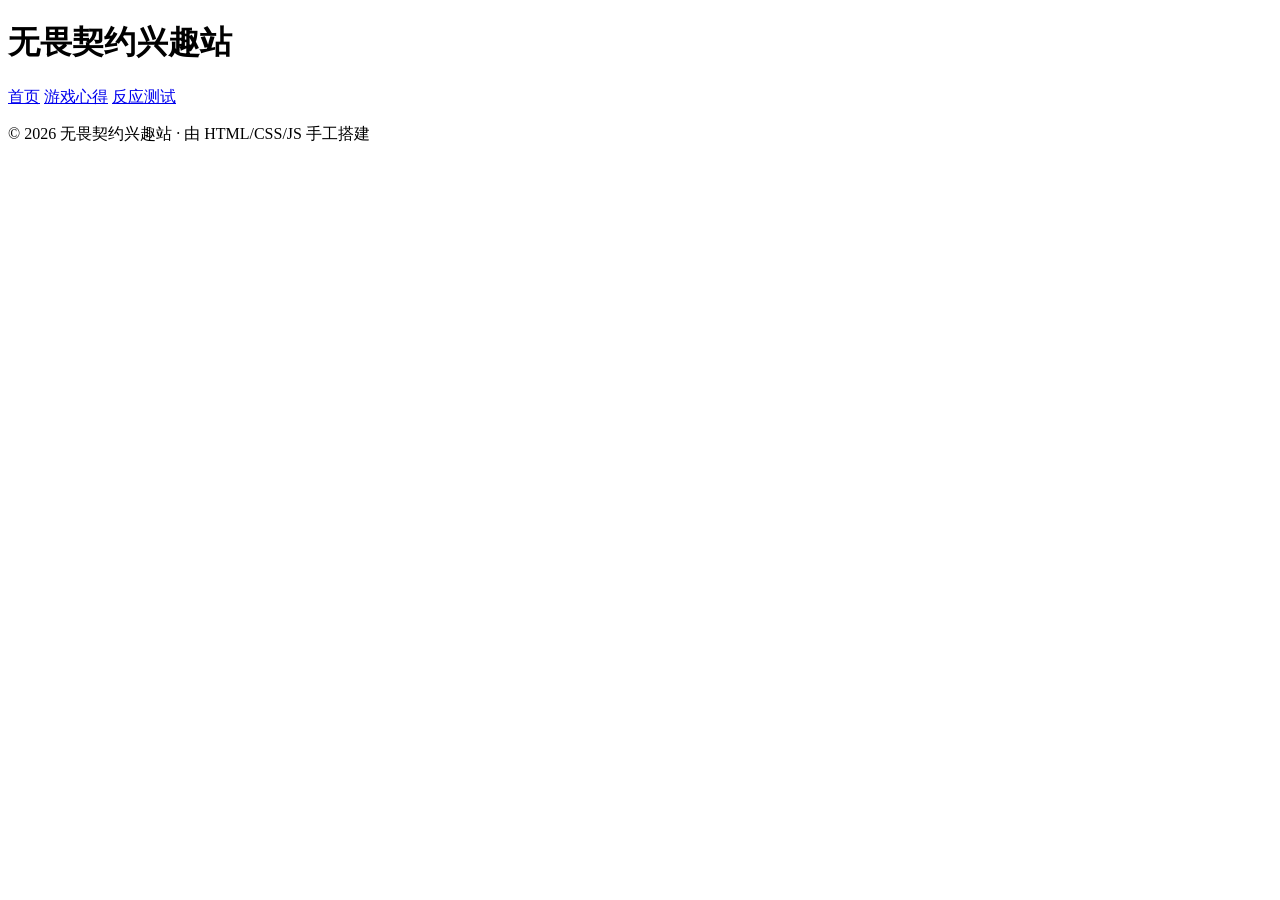
==== index.html @ 4de7615b "第四次提交：完成首页页头与导航栏" ====
<!DOCTYPE html>
<html lang="zh-CN">
<head>
  <meta charset="UTF-8">
  <meta name="viewport" content="width=device-width, initial-scale=1.0">
  <title>无畏契约兴趣站 | 首页</title>
  <link rel="stylesheet" href="style.css">
</head>
<body>

  <!-- 页头:站名 + 全站导航(三个页面保持一致) -->
  <header class="site-header">
    <h1 class="site-title">无畏契约兴趣站</h1>
    <nav class="site-nav">
      <a href="index.html">首页</a>
      <a href="games.html">游戏心得</a>
      <a href="reaction.html">反应测试</a>
    </nav>
  </header>

  <!-- 每个页面只有一个 main -->
  <main>
  </main>

  <!-- 页脚:三个页面都放 -->
  <footer class="site-footer">
    <p>© 2026 无畏契约兴趣站 · 由 HTML/CSS/JS 手工搭建</p>
  </footer>

</body>
</html>
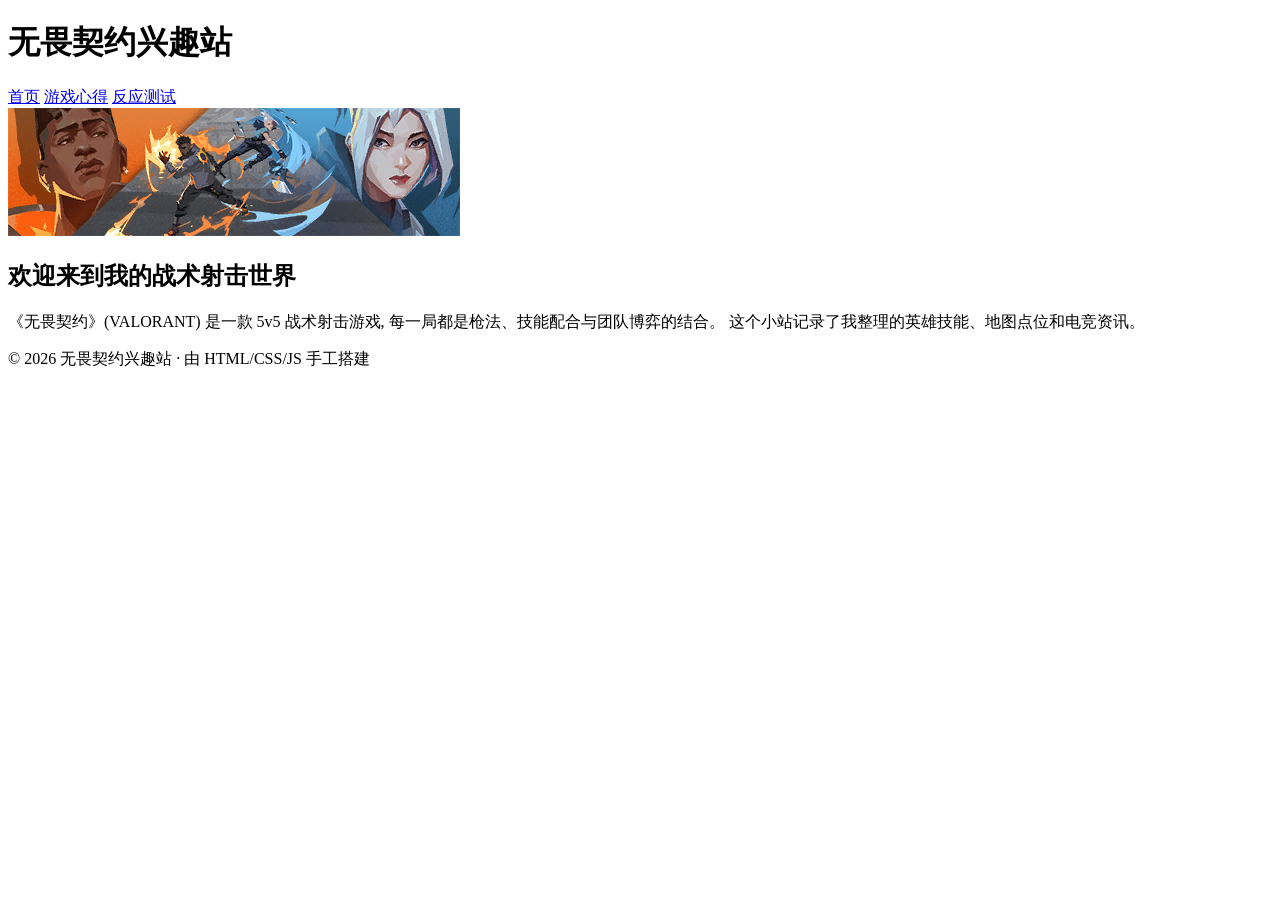
==== commit f5b23abc: "第五次提交：完成首页欢迎横幅" ====
--- a/index.html
+++ b/index.html
@@ -20,6 +20,18 @@
 
   <!-- 每个页面只有一个 main -->
   <main>
+
+    <!-- 第 1 节:欢迎横幅 -->
+    <section class="hero">
+      <img class="hero-img" src="images/card-jett.png" alt="无畏契约捷风主题玩家卡片">
+      <h2>欢迎来到我的战术射击世界</h2>
+      <p>
+        《无畏契约》(VALORANT) 是一款 5v5 战术射击游戏,
+        每一局都是枪法、技能配合与团队博弈的结合。
+        这个小站记录了我整理的英雄技能、地图点位和电竞资讯。
+      </p>
+    </section>
+
   </main>
 
   <!-- 页脚:三个页面都放 -->
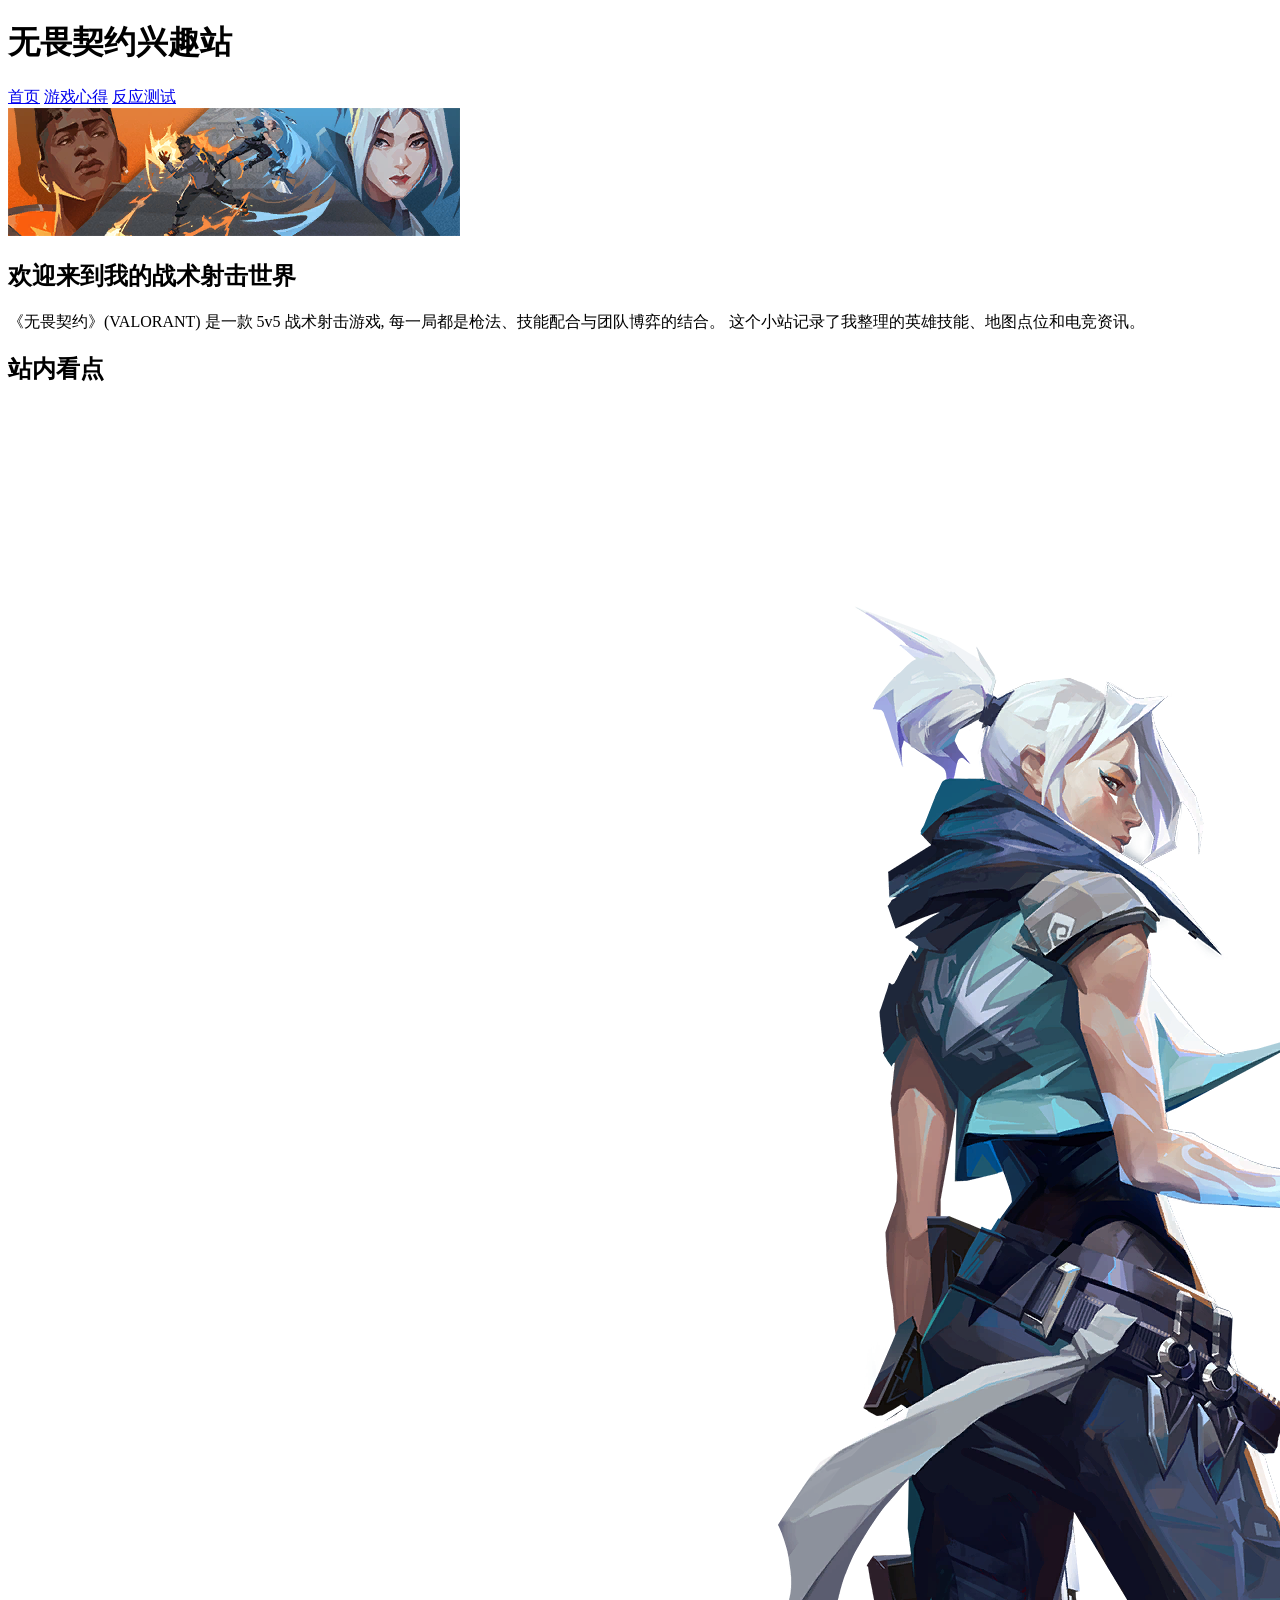
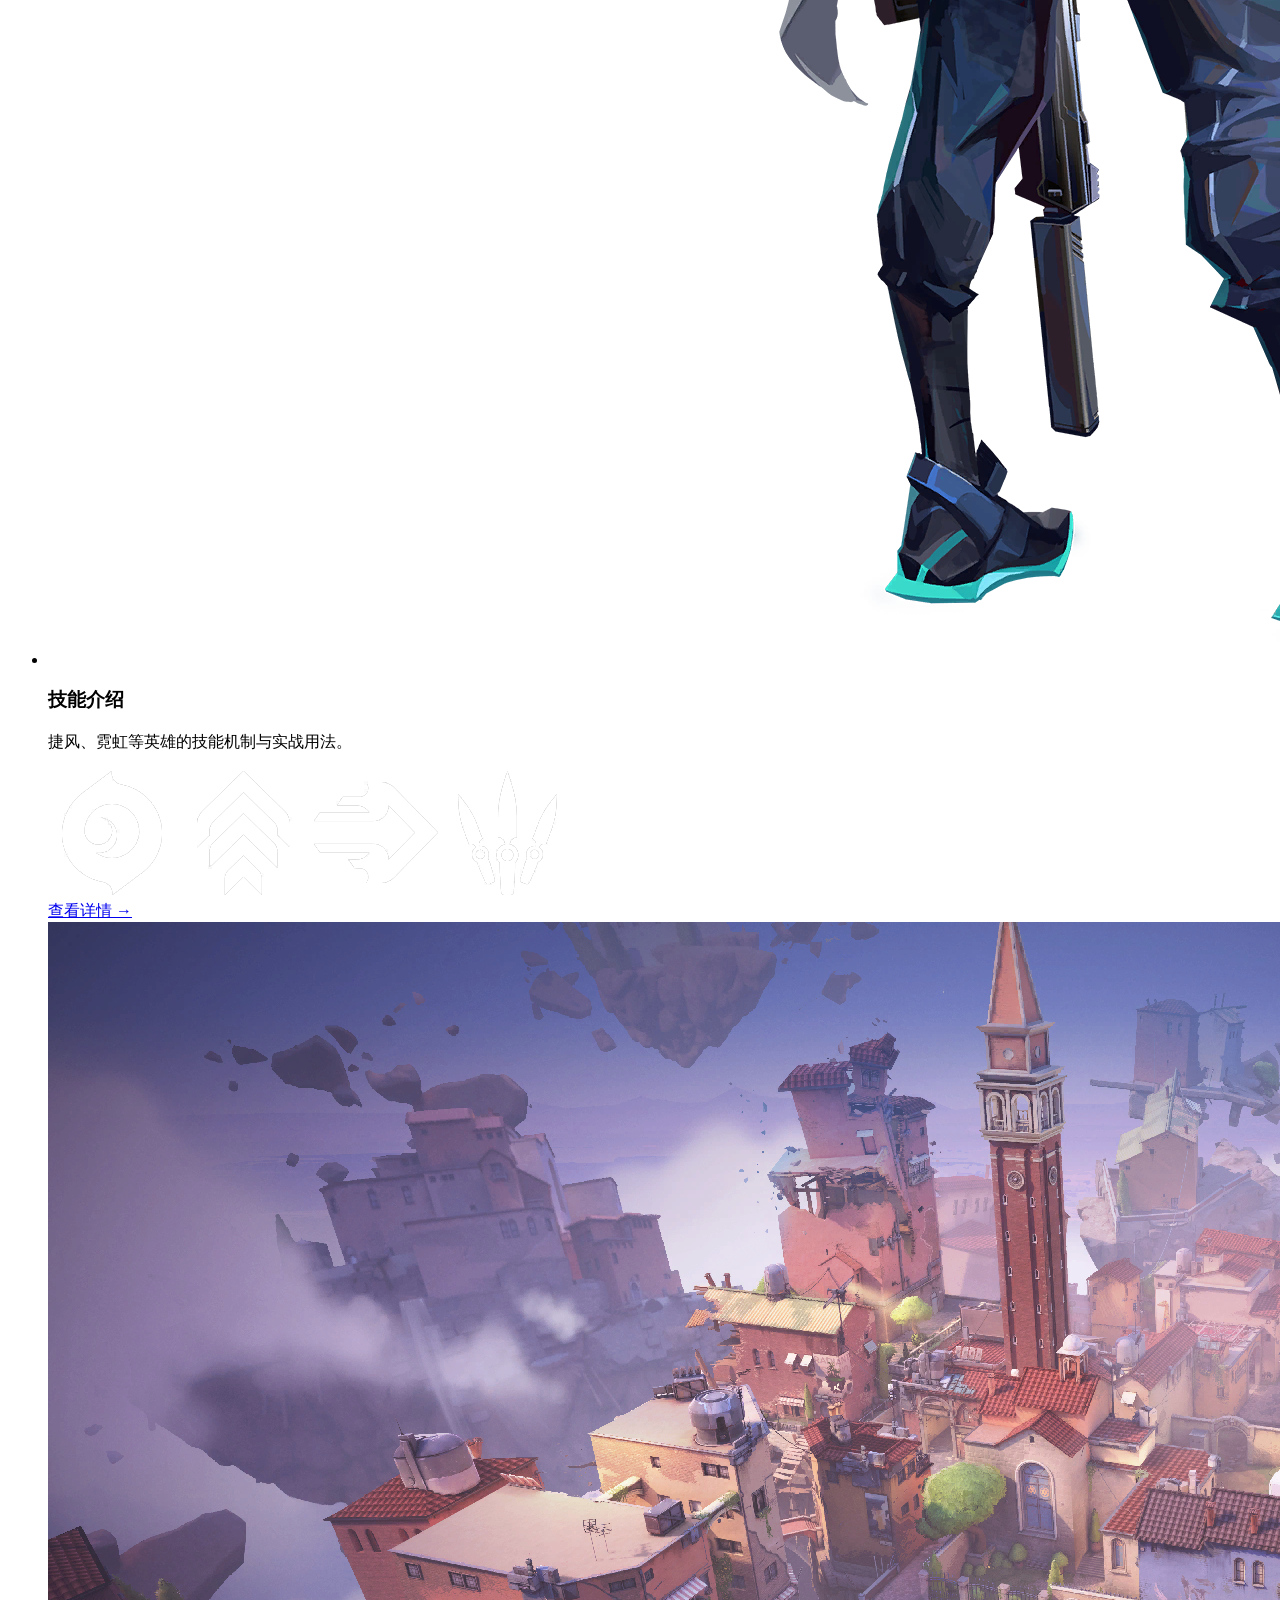
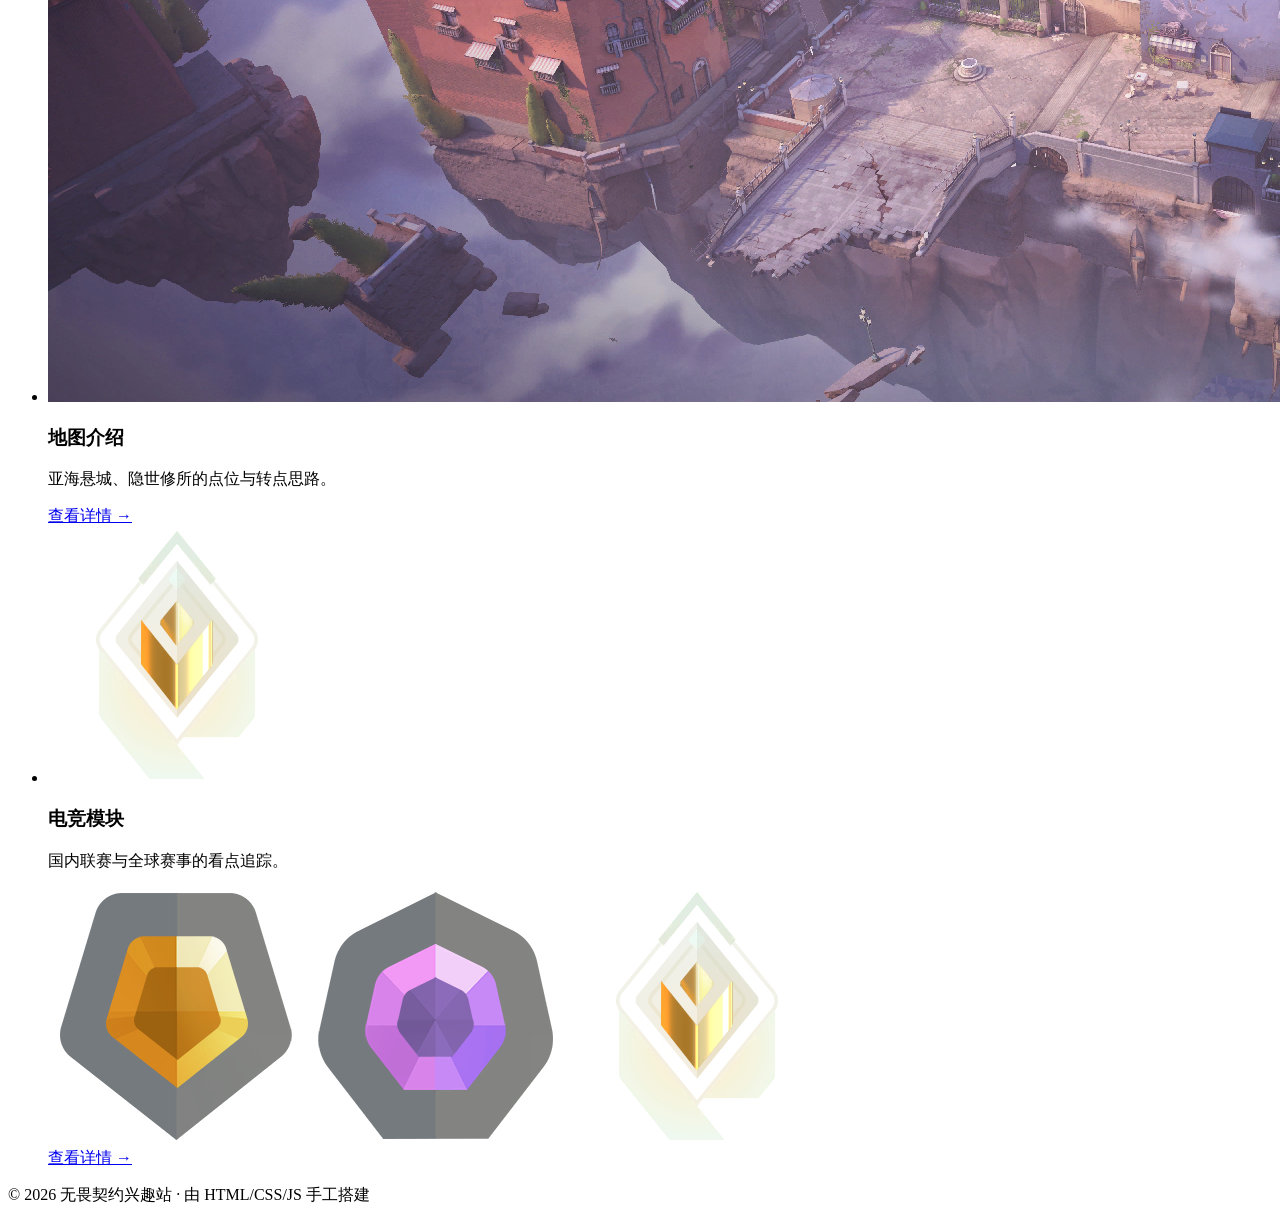
==== commit c1c7eee3: "第六次提交：完成首页三大板块卡片" ====
--- a/index.html
+++ b/index.html
@@ -32,6 +32,46 @@
       </p>
     </section>
 
+    <!-- 第 2 节:三大板块入口卡片 -->
+    <section class="topics">
+      <h2>站内看点</h2>
+      <ul class="topic-list">
+
+        <li class="topic-card">
+          <img class="topic-img" src="images/jett.png" alt="决斗者英雄捷风立绘">
+          <h3>技能介绍</h3>
+          <p>捷风、霓虹等英雄的技能机制与实战用法。</p>
+          <div class="icon-strip">
+            <img src="images/jett-c.png" alt="捷风 C 技能图标">
+            <img src="images/jett-q.png" alt="捷风 Q 技能图标">
+            <img src="images/jett-e.png" alt="捷风 E 技能图标">
+            <img src="images/jett-x.png" alt="捷风 X 终极技能图标">
+          </div>
+          <a href="games.html">查看详情 →</a>
+        </li>
+
+        <li class="topic-card">
+          <img class="topic-img" src="images/ascent.png" alt="亚海悬城地图原画">
+          <h3>地图介绍</h3>
+          <p>亚海悬城、隐世修所的点位与转点思路。</p>
+          <a href="games.html">查看详情 →</a>
+        </li>
+
+        <li class="topic-card">
+          <img class="topic-img" src="images/rank-radiant.png" alt="辐能战魂段位徽章">
+          <h3>电竞模块</h3>
+          <p>国内联赛与全球赛事的看点追踪。</p>
+          <div class="icon-strip">
+            <img src="images/rank-gold.png" alt="黄金段位徽章">
+            <img src="images/rank-diamond.png" alt="钻石段位徽章">
+            <img src="images/rank-radiant.png" alt="辐能战魂段位徽章">
+          </div>
+          <a href="games.html">查看详情 →</a>
+        </li>
+
+      </ul>
+    </section>
+
   </main>
 
   <!-- 页脚:三个页面都放 -->
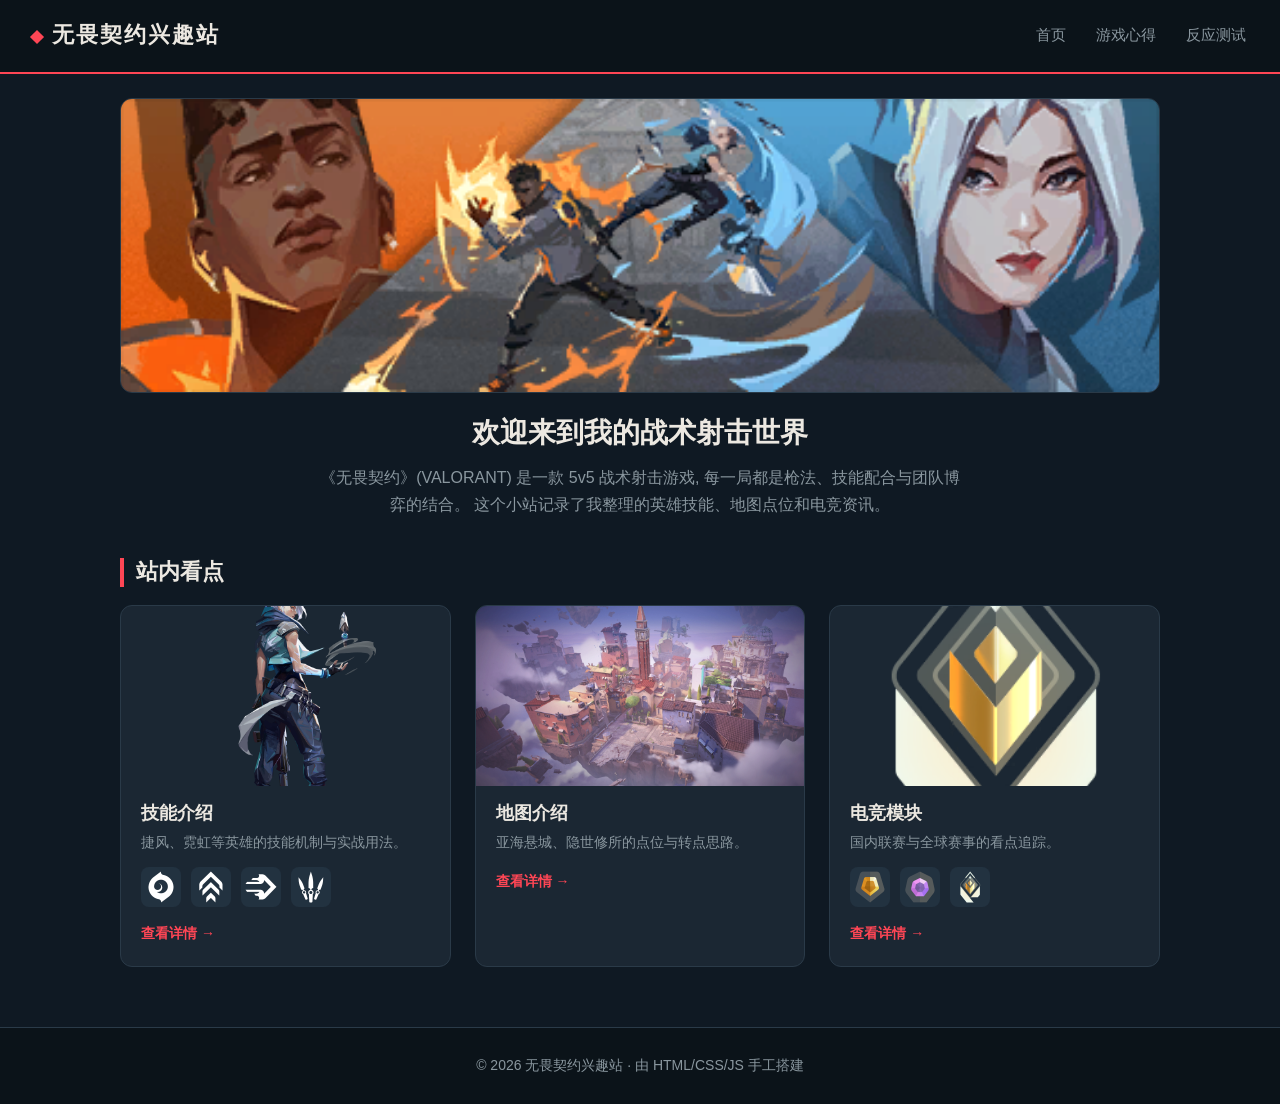
==== commit d46bd106: "第十一次提交：完成首页卡片锚点跳转" ====
--- a/index.html
+++ b/index.html
@@ -47,14 +47,14 @@
             <img src="images/jett-e.png" alt="捷风 E 技能图标">
             <img src="images/jett-x.png" alt="捷风 X 终极技能图标">
           </div>
-          <a href="games.html">查看详情 →</a>
+          <a href="games.html#skills">查看详情 →</a>
         </li>
 
         <li class="topic-card">
           <img class="topic-img" src="images/ascent.png" alt="亚海悬城地图原画">
           <h3>地图介绍</h3>
           <p>亚海悬城、隐世修所的点位与转点思路。</p>
-          <a href="games.html">查看详情 →</a>
+          <a href="games.html#maps">查看详情 →</a>
         </li>
 
         <li class="topic-card">
@@ -66,7 +66,7 @@
             <img src="images/rank-diamond.png" alt="钻石段位徽章">
             <img src="images/rank-radiant.png" alt="辐能战魂段位徽章">
           </div>
-          <a href="games.html">查看详情 →</a>
+          <a href="games.html#esports">查看详情 →</a>
         </li>
 
       </ul>
--- a/style.css
+++ b/style.css
@@ -0,0 +1,496 @@
+/* ============================================================
+   无畏契约兴趣站 · 全局样式
+   色调:无畏契约暗色蓝黑底 + 标志红 #ff4655 + 冷白文字
+   ============================================================ */
+
+:root {
+  --bg: #0f1923;            /* 全局深蓝黑背景 */
+  --bg-panel: #1b2733;      /* 卡片/面板底色 */
+  --bg-panel-2: #223240;    /* 更浅一档面板 */
+  --accent: #ff4655;        /* 无畏契约标志红 */
+  --accent-dark: #d93a48;
+  --text: #ece8e1;          /* 冷白主文字 */
+  --text-muted: #8a979f;    /* 次要灰文字 */
+  --border: #2a3a48;
+  --radius: 12px;
+}
+
+/* ---------- 基础重置 ---------- */
+* {
+  margin: 0;
+  padding: 0;
+  box-sizing: border-box;
+}
+
+body {
+  background-color: var(--bg);
+  color: var(--text);
+  font-family: "Microsoft YaHei", "PingFang SC", "Segoe UI", sans-serif;
+  line-height: 1.7;
+}
+
+img {
+  max-width: 100%;
+  display: block;
+}
+
+a {
+  color: var(--accent);
+  text-decoration: none;
+}
+
+ul {
+  list-style: none;
+}
+
+main {
+  max-width: 1080px;
+  margin: 0 auto;
+  padding: 24px 20px 60px;
+}
+
+h1, h2, h3, h4 {
+  line-height: 1.3;
+}
+
+/* ---------- 页头 ---------- */
+.site-header {
+  display: flex;
+  align-items: center;
+  justify-content: space-between;
+  padding: 18px 32px;
+  background-color: #0b1319;
+  border-bottom: 2px solid var(--accent);
+  position: sticky;
+  top: 0;
+  z-index: 10;
+}
+
+.site-title {
+  font-size: 22px;
+  letter-spacing: 2px;
+  color: var(--text);
+}
+
+.site-title::before {
+  content: "";
+  display: inline-block;
+  width: 10px;
+  height: 10px;
+  margin-right: 10px;
+  background-color: var(--accent);
+  transform: rotate(45deg);
+}
+
+.site-nav {
+  display: flex;
+  gap: 26px;
+}
+
+.site-nav a {
+  color: var(--text-muted);
+  font-size: 15px;
+  padding: 4px 2px;
+  border-bottom: 2px solid transparent;
+  transition: color 0.2s, border-color 0.2s;
+}
+
+.site-nav a:hover {
+  color: var(--accent);
+  border-bottom-color: var(--accent);
+}
+
+/* ---------- 页脚 ---------- */
+.site-footer {
+  text-align: center;
+  padding: 26px 20px;
+  background-color: #0b1319;
+  border-top: 1px solid var(--border);
+  color: var(--text-muted);
+  font-size: 14px;
+}
+
+/* ---------- 首页:欢迎横幅 ---------- */
+.hero {
+  text-align: center;
+  margin-bottom: 40px;
+}
+
+.hero-img {
+  width: 100%;
+  border-radius: var(--radius);
+  margin-bottom: 22px;
+  border: 1px solid var(--border);
+}
+
+.hero h2 {
+  font-size: 28px;
+  margin-bottom: 12px;
+  color: var(--text);
+}
+
+.hero p {
+  max-width: 640px;
+  margin: 0 auto;
+  color: var(--text-muted);
+}
+
+/* ---------- 首页:板块卡片 ---------- */
+.topics h2,
+.skills h2,
+.maps h2,
+.esports h2 {
+  font-size: 22px;
+  margin-bottom: 18px;
+  padding-left: 12px;
+  border-left: 4px solid var(--accent);
+}
+
+.topic-list {
+  display: flex;
+  gap: 24px;
+  flex-wrap: wrap;
+}
+
+.topic-card {
+  flex: 1 1 280px;
+  background-color: var(--bg-panel);
+  border: 1px solid var(--border);
+  border-radius: var(--radius);
+  overflow: hidden;
+  padding-bottom: 20px;
+  transition: transform 0.2s, border-color 0.2s;
+}
+
+.topic-card:hover {
+  transform: translateY(-4px);
+  border-color: var(--accent);
+}
+
+.topic-img {
+  width: 100%;
+  height: 180px;
+  object-fit: cover;
+}
+
+.topic-card h3 {
+  font-size: 18px;
+  margin: 16px 20px 6px;
+}
+
+.topic-card p {
+  color: var(--text-muted);
+  font-size: 14px;
+  margin: 0 20px 12px;
+}
+
+.topic-card a {
+  margin: 0 20px;
+  font-size: 14px;
+  font-weight: bold;
+}
+
+/* 卡片内的小图标行 */
+.icon-strip {
+  display: flex;
+  gap: 10px;
+  align-items: center;
+  padding: 0 20px;
+  margin: 12px 0;
+}
+
+.icon-strip img {
+  width: 40px;
+  height: 40px;
+  object-fit: contain;
+  background-color: var(--bg-panel-2);
+  border-radius: 8px;
+  padding: 4px;
+}
+
+/* ---------- games:页内标题 ---------- */
+.page-title {
+  text-align: center;
+  margin-bottom: 40px;
+}
+
+.page-title h2 {
+  font-size: 30px;
+  letter-spacing: 4px;
+}
+
+.page-title p {
+  color: var(--text-muted);
+  margin-top: 6px;
+}
+
+.section-note {
+  color: var(--text-muted);
+  font-size: 14px;
+  margin-bottom: 22px;
+}
+
+/* ---------- games:技能介绍 ---------- */
+.skills, .maps, .esports {
+  margin-bottom: 52px;
+}
+
+.agent {
+  background-color: var(--bg-panel);
+  border: 1px solid var(--border);
+  border-radius: var(--radius);
+  padding: 24px;
+  margin-bottom: 28px;
+}
+
+.agent-head {
+  display: flex;
+  gap: 24px;
+  align-items: flex-start;
+  margin-bottom: 20px;
+}
+
+.agent-img {
+  width: 140px;
+  border-radius: var(--radius);
+  border: 1px solid var(--border);
+}
+
+.agent-info h3 {
+  font-size: 20px;
+  display: flex;
+  align-items: center;
+  gap: 8px;
+}
+
+.role-icon {
+  width: 22px;
+  height: 22px;
+  object-fit: contain;
+}
+
+.agent-role {
+  color: var(--accent);
+  font-size: 14px;
+  margin: 4px 0 8px;
+}
+
+.agent-desc {
+  color: var(--text-muted);
+  font-size: 14px;
+}
+
+/* 技能列表 */
+.skill-list {
+  display: grid;
+  grid-template-columns: repeat(2, 1fr);
+  gap: 14px;
+}
+
+.skill {
+  display: flex;
+  gap: 14px;
+  align-items: center;
+  background-color: var(--bg-panel-2);
+  border-radius: 10px;
+  padding: 14px;
+}
+
+.skill img {
+  width: 48px;
+  height: 48px;
+  object-fit: contain;
+}
+
+.skill-text h4 {
+  font-size: 15px;
+  margin-bottom: 2px;
+}
+
+.skill-key {
+  display: inline-block;
+  min-width: 22px;
+  text-align: center;
+  color: #0f1923;
+  background-color: var(--accent);
+  border-radius: 4px;
+  font-size: 13px;
+  margin-right: 6px;
+  padding: 0 4px;
+  font-weight: bold;
+}
+
+.skill-text p {
+  color: var(--text-muted);
+  font-size: 13px;
+}
+
+/* ---------- games:地图介绍 ---------- */
+.map-list {
+  display: flex;
+  gap: 24px;
+  flex-wrap: wrap;
+}
+
+.map {
+  flex: 1 1 320px;
+  background-color: var(--bg-panel);
+  border: 1px solid var(--border);
+  border-radius: var(--radius);
+  overflow: hidden;
+  padding-bottom: 18px;
+}
+
+.map-img {
+  width: 100%;
+  height: 200px;
+  object-fit: cover;
+}
+
+.map h3 {
+  font-size: 18px;
+  margin: 14px 20px 6px;
+}
+
+.map p {
+  color: var(--text-muted);
+  font-size: 14px;
+  margin: 0 20px;
+}
+
+/* ---------- games:电竞模块 ---------- */
+.esports > p {
+  color: var(--text-muted);
+  margin-bottom: 16px;
+  max-width: 760px;
+}
+
+.esports-gallery {
+  display: flex;
+  gap: 16px;
+  flex-wrap: wrap;
+}
+
+.esports-gallery img {
+  flex: 1 1 300px;
+  border-radius: 10px;
+  border: 1px solid var(--border);
+}
+
+/* ---------- 返回顶部按钮 ---------- */
+.back-to-top {
+  position: fixed;
+  right: 24px;
+  bottom: 24px;
+  padding: 12px 18px;
+  background-color: var(--accent);
+  color: #fff;
+  border: none;
+  border-radius: 8px;
+  font-size: 14px;
+  cursor: pointer;
+  display: none;   /* 默认隐藏,由 main.js 控制显隐 */
+  box-shadow: 0 4px 14px rgba(255, 70, 85, 0.4);
+}
+
+.back-to-top:hover {
+  background-color: var(--accent-dark);
+}
+
+/* ---------- reaction:反应测试 ---------- */
+.test-area {
+  max-width: 720px;
+  margin: 0 auto;
+}
+
+.test-area h2 {
+  font-size: 22px;
+  margin-bottom: 8px;
+  padding-left: 12px;
+  border-left: 4px solid var(--accent);
+}
+
+.test-box {
+  height: 300px;
+  display: flex;
+  align-items: center;
+  justify-content: center;
+  font-size: 30px;
+  letter-spacing: 3px;
+  background-color: var(--bg-panel);
+  border: 2px solid var(--accent);
+  border-radius: var(--radius);
+  cursor: pointer;
+  user-select: none;
+  margin: 20px 0;
+}
+
+/* 等待状态:红色 */
+.test-box.waiting {
+  background-color: var(--accent);
+  color: #fff;
+}
+
+/* 就绪状态:绿色,此时点击计时 */
+.test-box.ready {
+  background-color: #2ecc71;
+  border-color: #2ecc71;
+  color: #0f1923;
+}
+
+.test-result {
+  text-align: center;
+  font-size: 20px;
+  color: var(--accent);
+  min-height: 34px;
+  margin-bottom: 8px;
+}
+
+.test-best {
+  text-align: center;
+  font-size: 15px;
+  color: var(--text-muted);
+  margin-bottom: 24px;
+}
+
+.test-guide {
+  background-color: var(--bg-panel);
+  border: 1px solid var(--border);
+  border-radius: var(--radius);
+  padding: 20px;
+}
+
+.test-guide h3 {
+  font-size: 16px;
+  margin-bottom: 10px;
+  color: var(--accent);
+}
+
+.test-guide li {
+  color: var(--text-muted);
+  font-size: 14px;
+  padding: 4px 0;
+}
+
+/* ---------- 响应式 ---------- */
+@media (max-width: 720px) {
+  .site-header {
+    flex-direction: column;
+    gap: 10px;
+    padding: 14px 20px;
+  }
+
+  .skill-list {
+    grid-template-columns: 1fr;
+  }
+
+  .agent-head {
+    flex-direction: column;
+  }
+
+  .agent-img {
+    width: 100%;
+    height: 200px;
+    object-fit: contain;
+  }
+}
